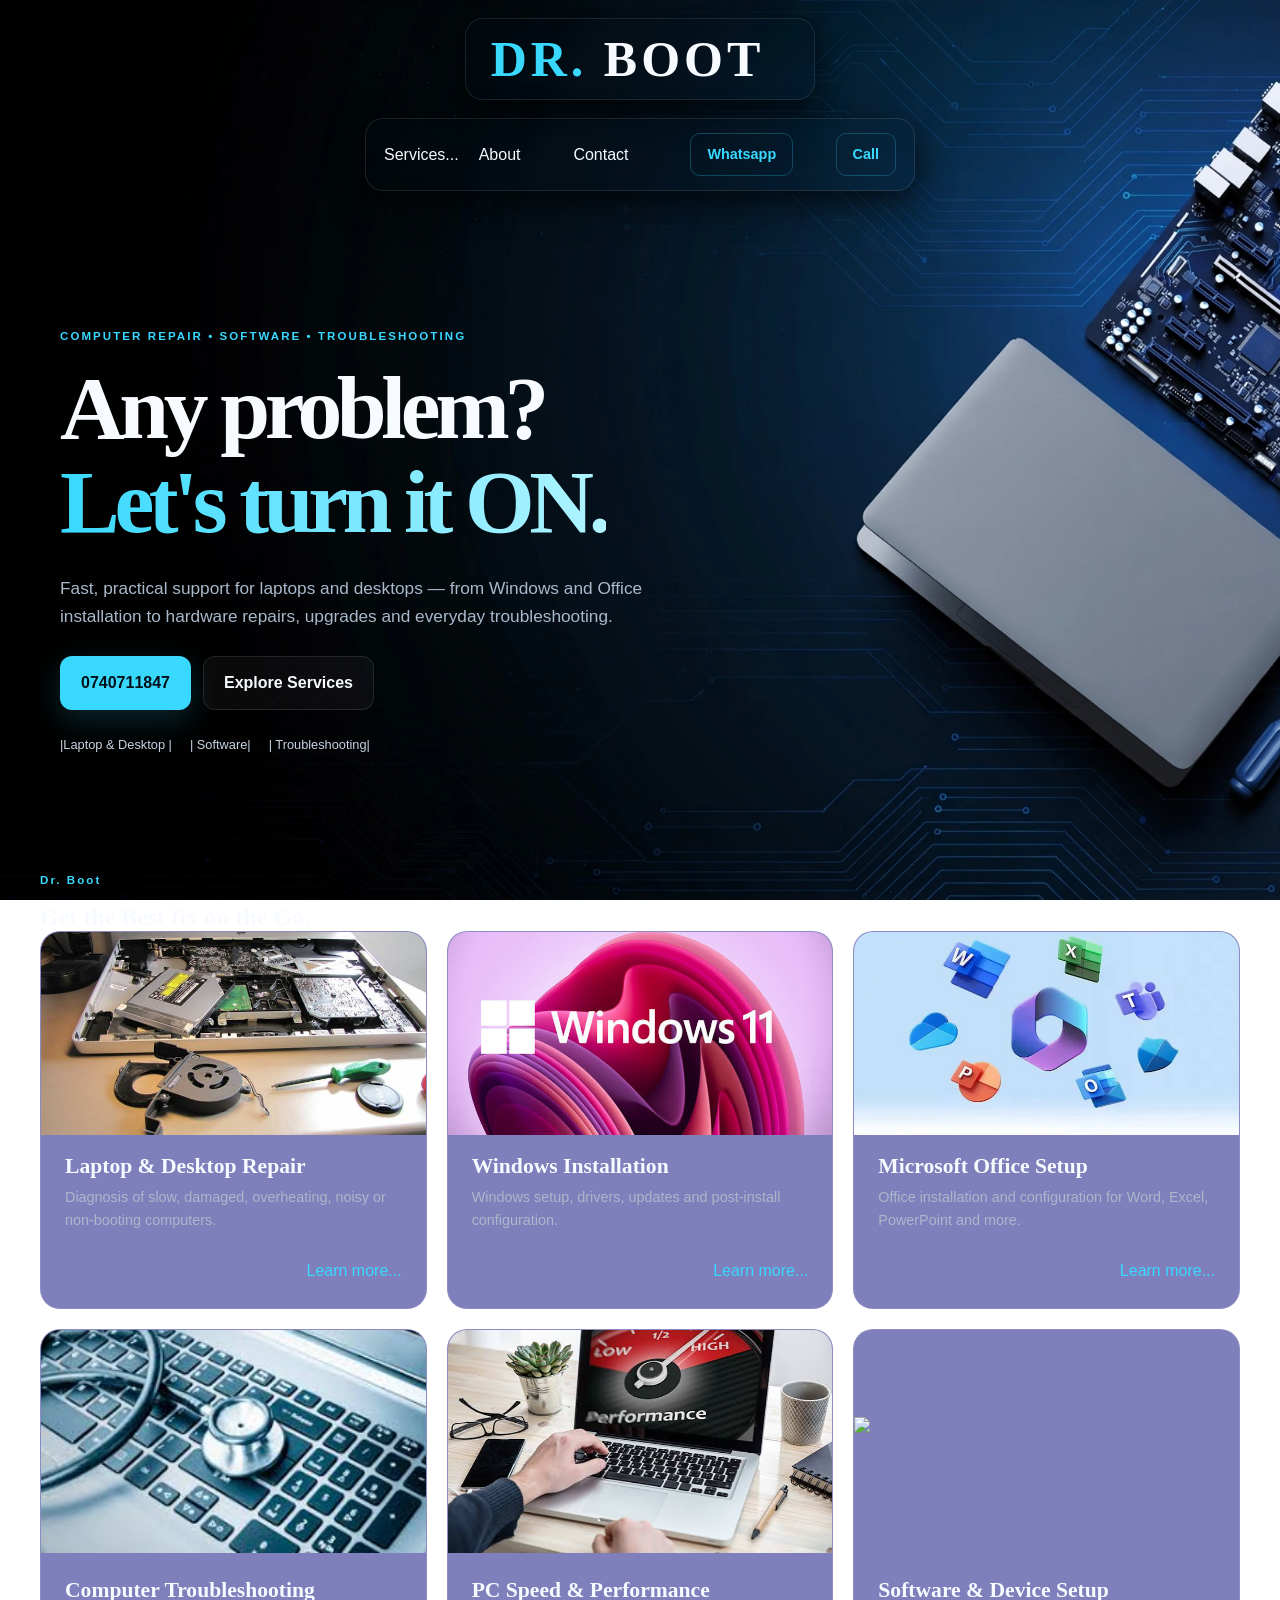
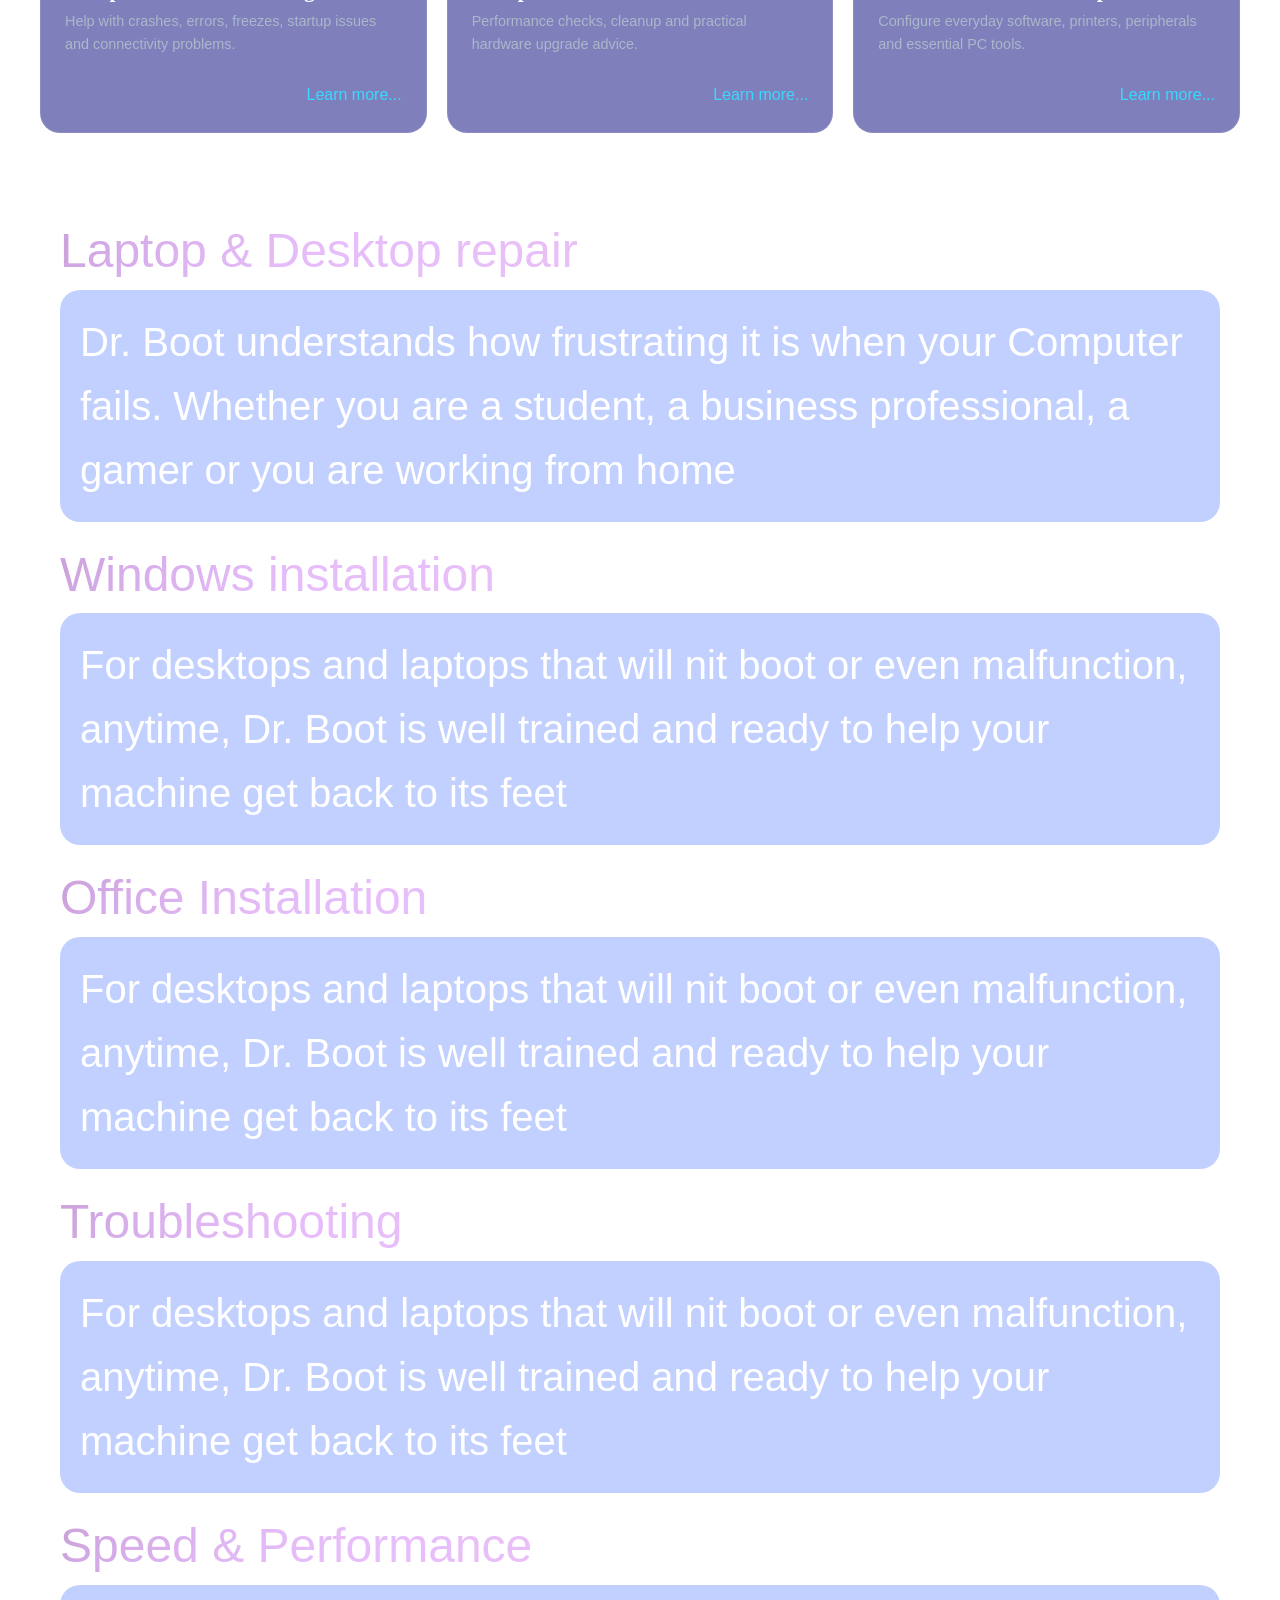
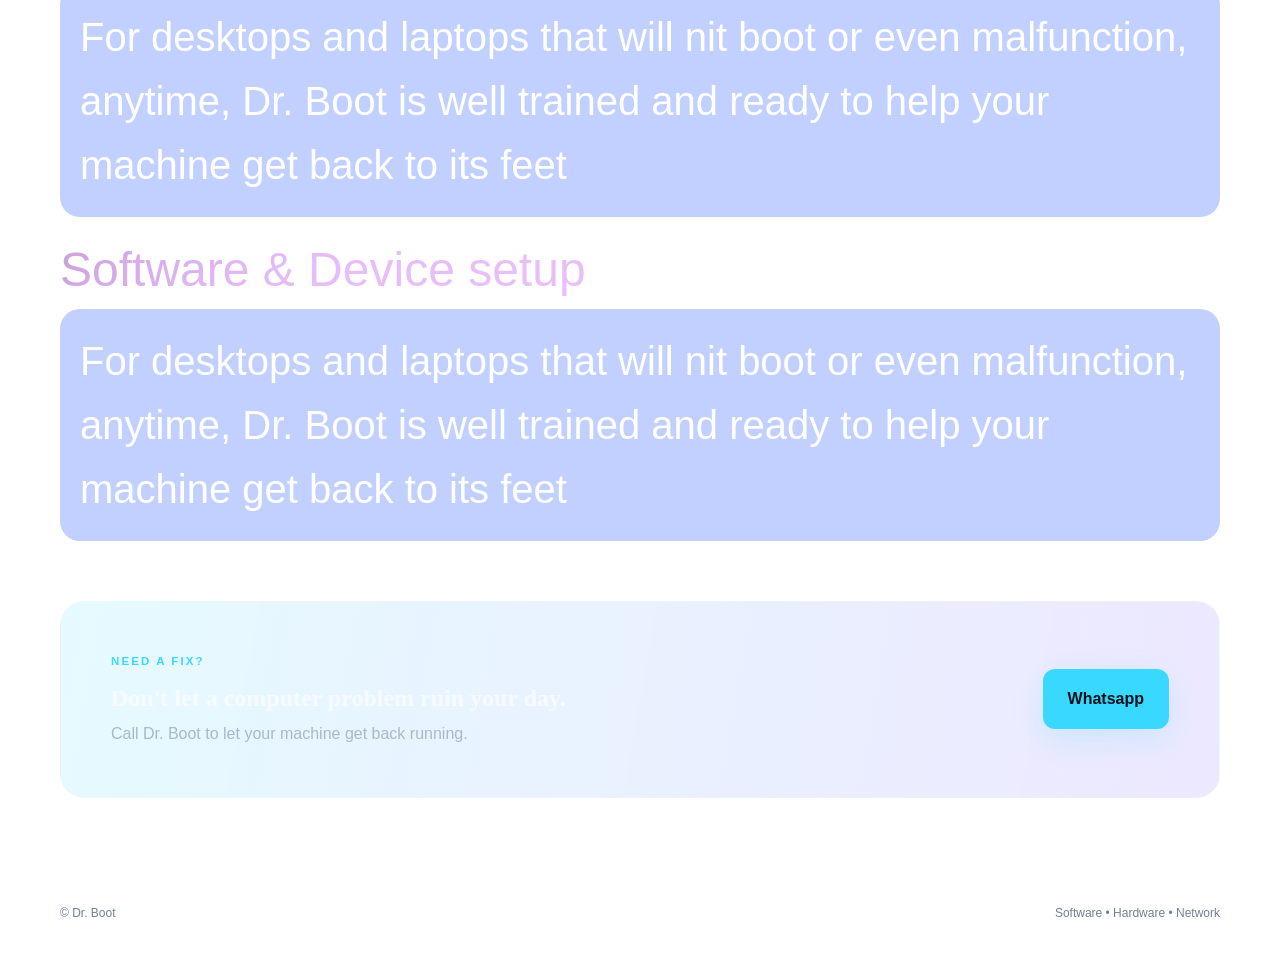
==== Dr_Boot.html @ 0471b4d8 "Add files via upload new layout and theme for the site" ====
<!DOCTYPE html>
<html lang="en">
<head>
<meta charset="UTF-8">
<meta name="viewport" content="width=device-width,initial-scale=1">
<meta name="description" content="Dr. Boot computer repair and IT support">
<title>Dr. Boot | Computer Repair</title>
<link rel="icon" href="boot.jpg">
<link rel="stylesheet" href="style1.css">
</head>
<body>
<header class="navbar">
<a class="brand" href="#home"><span>DR.</span> BOOT</a>
<nav>

</header>

<header class="navbar2">
<nav>
<div class="moreabout">
<div class="serv"><a href="#services">Services...</a></div>
<div class="serv"><a href="#explanation">About</a></div>
<div class="serv"><a href="#contact">Contact</a></div>
</div>
</nav>
<a class="nav-call" href="https://wa.me/254740711847" target="_blank">Whatsapp</a>
<a class="nav-call" href="tel:0740711847">Call</a>

</header>


<main>
<section class="hero" id="home">
<div class="hero-copy">
<div class="eyebrow">COMPUTER REPAIR • SOFTWARE • TROUBLESHOOTING</div>
<h1>Any problem?<br>
<span>Let's turn it ON.</span>
</h1>
<p>Fast, practical support for laptops and desktops — from Windows and Office installation to hardware repairs, upgrades and everyday troubleshooting.</p>
<div class="hero-actions">
<a class="btn primary" href="https://wa.me/254740711847"> 0740711847</a>
<a class="btn secondary" href="#services">Explore Services </a>
</div>
<div class="trust-row">
<span> |Laptop & Desktop |</span>
<span>| Software| </span>
<span>| Troubleshooting|</span>
</div>
</div>
<div class="hero-visual">

</section>
<section class="section" id="services">
<div class="section-heading">
<div class="eyebrow">Dr. Boot</div>
<h2>Get the Best fix on the Go.</br></h2>
<p></p>
</div>
<div class="service-grid">
<article class="service-card">
<div class="service-image laptop-repair"><img src="repair.jpg" width="100%"></div>
<div class="service-content">
<h3>Laptop & Desktop Repair</h3>
<p>Diagnosis of slow, damaged, overheating, noisy or non-booting computers.</p>
<div class="aboutservice">
	<a href="#laptop">Learn more...</a>
</div>
</div>
</article>
<article class="service-card">
<div class="service-image windows"><img src="windows.jpg" width="100%"></div>
<div class="service-content">
<h3>Windows Installation</h3>

<p>Windows setup, drivers, updates and post-install configuration.</p>
<div class="aboutservice">
	<a href="#window">Learn more...</a>
</div>
</div>
</article>
<article class="service-card">
<div class="service-image office"><img src="office.jpg" width="100%"></div>
<div class="service-content">
<h3>Microsoft Office Setup</h3>
<p>Office installation and configuration for Word, Excel, PowerPoint and more.</p>
<div class="aboutservice">
	<a href="#m365">Learn more...</a>
</div>
</div>
</article>
<article class="service-card">
<div class="service-image troubleshooting"><img src="trouble.jpg" width="100%"></div>
<div class="service-content">
<span class="tag"> .</span>
<h3>Computer Troubleshooting</h3>
<p>Help with crashes, errors, freezes, startup issues and connectivity problems.</p>
<div class="aboutservice">
	<a href="#problem">Learn more...</a>
</div>
</div>
</article>
<article class="service-card">
<div class="service-image speed"><img src="speed.jpg" width="100%"></div>
<div class="service-content">
<span class="tag">.</span>
<h3>PC Speed & Performance</h3>
<p>Performance checks, cleanup and practical hardware upgrade advice.</p>
<div class="aboutservice">
	<a href="#performance">Learn more...</a>
</div>
</div>
</article>
<article class="service-card">
<div class="service-image setup"><img src="Software.jpg" width="100%"></div>
<div class="service-content">
<span class="tag">.</span>
<h3>Software & Device Setup</h3>
<p>Configure everyday software, printers, peripherals and essential PC tools.</p>
<div class="aboutservice">
	<a href="#software">Learn more...</a>
</div>
</div>
</article>
</div>
</section>

<section class="explanation" id="explanation">
<div class="topic">
Laptop & Desktop repair
</div>
<div class="laptop" id="laptop">

	<p>Dr. Boot understands how frustrating it is when your Computer fails.
	Whether you are a student, a business professional, a gamer or you are working from home </br>
	</p>
</div>
<div class="topic">
Windows installation
</div>
<div class="window" id="window">
	<p>For desktops and laptops that will nit boot or even malfunction, anytime,
	Dr. Boot is well trained and ready to help your machine get back to its feet</br>
	</p>
</div>
<div class="topic">
Office Installation
</div>
<div class="m365" id="m365">
	<p>For desktops and laptops that will nit boot or even malfunction, anytime,
	Dr. Boot is well trained and ready to help your machine get back to its feet</br>
	</p>
</div>


<div class="topic">
Troubleshooting
</div>
<div class="problem" id="problem">

	<p>For desktops and laptops that will nit boot or even malfunction, anytime,
	Dr. Boot is well trained and ready to help your machine get back to its feet</br>
	</p>
</div>

<div class="topic">
Speed & Performance
</div>
<div class="performance" id="Performance">
	<p>For desktops and laptops that will nit boot or even malfunction, anytime,
	Dr. Boot is well trained and ready to help your machine get back to its feet</br>
	</p>
</div>

<div class="topic">
Software & Device setup
</div>
<div class="software" id="software">
	<p>For desktops and laptops that will nit boot or even malfunction, anytime,
	Dr. Boot is well trained and ready to help your machine get back to its feet</br>
	</p>
</div>


</section>

<section class="cta" id="contact">
<div>
<div class="eyebrow">NEED A FIX?</div>
<h2>Don't let a computer problem ruin your day.</h2>
<p>Call Dr. Boot to let your machine get back running.</p>
</div>
<a class="btn primary large" href="Whatsapp:0740711847">Whatsapp</a>
</section>
</main>
<footer>
<span>©<span id="year">
</span> Dr. Boot</span>

<span>Software • Hardware • Network</span>
</footer>

</body>
</html>
---- style1.css ----
:root{
	--bg:#07111f;
	--text:#f7fbff;
	--muted:#a9b8ca;
	--accent:#39d9ff;
	--purple:#7c5cff;
	--line:rgba(255,255,255,.1);
	--shadow:0 24px 70px rgba(0,0,0,.3)}

*{
	box-sizing:border-box;
	margin:0;
	padding:0
}

html{
	scroll-behavior:smooth
}

body{

	min-height:100vh;
	color:var(--text);
	font-family:Inter,sans-serif;
	line-height:1.6;
	background: url(background.jpg)/* rgba(120,40,20) */;
	background-size: cover;
	padding-left: 40px;
	padding-right: 40px;
	background-attachment:fixed
	}

a{
	color:inherit;
	text-decoration:none
}

button{
	font:inherit
}

.navbar{
	width:350px;
	margin:18px auto 0;
	display:flex;
	align-items:center;
	justify-content:center;
	gap:25px;
	position:right;
	top:15px;
	z-index:50;
	border:1px solid var(--line);
	border-radius:18px;
	background:rgba(7,17,31,.12);
	backdrop-filter:blur(8px);
	box-shadow:0 10px 35px rgba(0,0,0,.72)
}

.navbar2{
	width:min(550px,calc(100% - 40px));
	margin:18px auto 0;
	padding:14px 18px;
	display:flex;
	align-items:center;
	justify-content:space-between;
	gap:25px;
	position:sticky;
	top:15px;
	z-index:50;
	border:1px solid var(--line);
	border-radius:18px;
	background:rgba(7,17,31,.12);
	backdrop-filter:blur(8px);
	box-shadow:0 10px 35px rgba(0,0,0,.72)
}

.moreabout{
	display: grid;
	grid-template-columns: 1fr 1fr 1fr;
	gap:20px;
	
}

.serv :hover{
	color: cyan;
}
	
	
.brand{
	font-family:'Space Grotesk';
	font-size:50px;
	font-weight:800;
	letter-spacing:.08em}

.brand span{
	color:var(--accent)
}

.navbar nav{
	display:flex;
	gap:30px
}

.navbar nav a{
	color:var(--muted);
	font-size:.92rem
}

.navbar nav a:hover{
	color:#fff
}

.nav-call{
	padding:9px 16px;
	border-radius:10px;
	background:transparent;
	color:var(--accent);
	border:1px solid rgba(57,217,255,.25);
	font-weight:700;
	font-size:.9rem}

.hero{
	width:min(1180px,calc(100% - 40px));
	min-height:680px;
	margin:auto;
	display:grid;
	grid-template-columns:1.05fr .95fr;
	align-items:center;
	gap:50px;
	padding:90px 0 70px
}

.eyebrow{
	color:var(--accent);
	font-size:.72rem;
	font-weight:800;
	letter-spacing:.18em;
	margin-bottom:16px
}

.hero h1,h2,h3{
	font-family:'Space Grotesk';
	line-height:1.05
}

.hero h1{
	font-size:clamp(3.3rem,7vw,6.6rem);
	letter-spacing:-.06em}
.hero h1 span{background:linear-gradient(90deg,var(--accent),#b0f4ff);
	-webkit-background-clip:text;
	background-clip:text;
	color:transparent}
.hero p{
max-width:620px;
	margin:26px 0;
	color:var(--muted);
	font-size:1.08rem}

.hero-actions{

	display:flex;
	flex-wrap:wrap;
	gap:12px}

.btn{

	display:inline-flex;
	align-items:center;
	justify-content:center;
	padding:13px 20px;
	border-radius:12px;
	font-weight:800;
	border:1px solid transparent;
	transition:.2s
}

.btn:hover{

	transform:translateY(-3px)
}

.primary{

	color:#04111b;
	background:var(--accent);
	box-shadow:0 10px 30px rgba(57,217,255,.18)
}

.secondary{

	border-color:var(--line);
	background:rgba(255,255,255,.04)}
.large{
padding:16px 24px}

.trust-row{
display:flex;
	flex-wrap:wrap;
	gap:18px;
	margin-top:25px;
	color:#c8d4e2;
	font-size:.8rem}

.hero-visual{
	position:relative;
	min-height:480px;
	display:grid;
	place-items:center
}

.glow{
position:absolute;
	width:340px;
	height:340px;
	border-radius:50%;
	background:var(--accent);
	filter:blur(100px);
	opacity:.13}



.service-grid{
	display:grid;
	grid-template-columns:repeat(3,1fr);
	gap:20px}

.service-card{
	overflow:hidden;
	border:1px solid var(--line);
	border-radius:20px;
	background:rgba(0,0,123,.5);
	transition:.3s
}

.service-card:hover{
	transform:translateY(-8px);	
	border-color:rgba(57,217,255,.35);
	box-shadow:var(--shadow)}

.service-image{
	height:190px;
	display:flex;
	justify-content: center;
	align-items: center;
	place-items:center;
	font-size:4.5rem;
}


.service-content{
	padding:24px}

.tag{
	color:transparent;
	font-size:.68rem;
	font-weight:800;
	letter-spacing:.15em}

.service-content h3{
	font-size:1.35rem;
	margin:9px 0}

.service-content p{
	color:var(--muted);
	font-size:.9rem;
	min-height:72px}

.aboutservice{
	display: flex;
	align-content: right;
	justify-content: right;
	color: var(--accent);
}
.aboutservice:hover{
	color: pink;
}

.explanation{
	min-width: 80%;
	margin-top: 60px;
	background: transparent;
	border-radius: 20px;
	color: white;
	padding: 20px;
}

.topic{
	font-size: 300%;
	background: url(windows.jpg);
	background-size: 200% auto;
	background-clip: text;
	color: transparent;
	animation: pan 30s linear infinite alternate;

}

@keyframes pan{
	from{ background-position: 0% center;}
	to {background-position: 100% center;}
}

.laptop{
	min-width: 90%;
	background: rgba(50,100,255, 0.3);
	font-size: 40px;
	padding: 20px;
	border-radius: 20px;
	margin: 0 0 15px;
}

.window{
	min-width: 90%;
	background: rgba(50,100,255, 0.3);
	font-size: 40px;
	padding: 20px;
	border-radius: 20px;
	margin: 0 0 15px;

}

.m365{
	min-width: 90%;
	background: rgba(50,100,255, 0.3);
	font-size: 40px;
	padding: 20px;
	border-radius: 20px;
	margin: 0 0 15px;

}

.problem{
	min-width: 90%;
	background: rgba(50,100,255, 0.3);
	font-size: 40px;
	padding: 20px;
	border-radius: 20px;
	margin: 0 0 15px;

}

.performance{
	min-width: 90%;
	background: rgba(50,100,255, 0.3);
	font-size: 40px;
	padding: 20px;
	border-radius: 20px;
	margin: 0 0 15px;

}

.software{
	min-width: 90%;
	background: rgba(50,100,255, 0.3);
	font-size: 40px;
	padding: 20px;
	border-radius: 20px;
}

.cta{
	width:min(1180px,calc(100% - 40px));
	margin:0 auto 80px;
	padding:50px;
	border-radius:24px;
	background:linear-gradient(100deg,rgba(57,217,255,.13),rgba(124,92,255,.14));
	border:1px solid var(--line);
	display:flex;
	align-items:center;
	justify-content:space-between;
	gap:30px;
	margin-top: 40px;
	margin-top: 40px;
}

.cta p{
	color:var(--muted);
	margin-top: 10px;
}
footer{
	width:min(1180px,calc(100% - 40px));
	margin:auto;
	padding:25px 0 35px;
	border-top:1px solid var(--line);
	color:#718198;
	display:flex;	
	justify-content:space-between;
	font-size:.75rem}
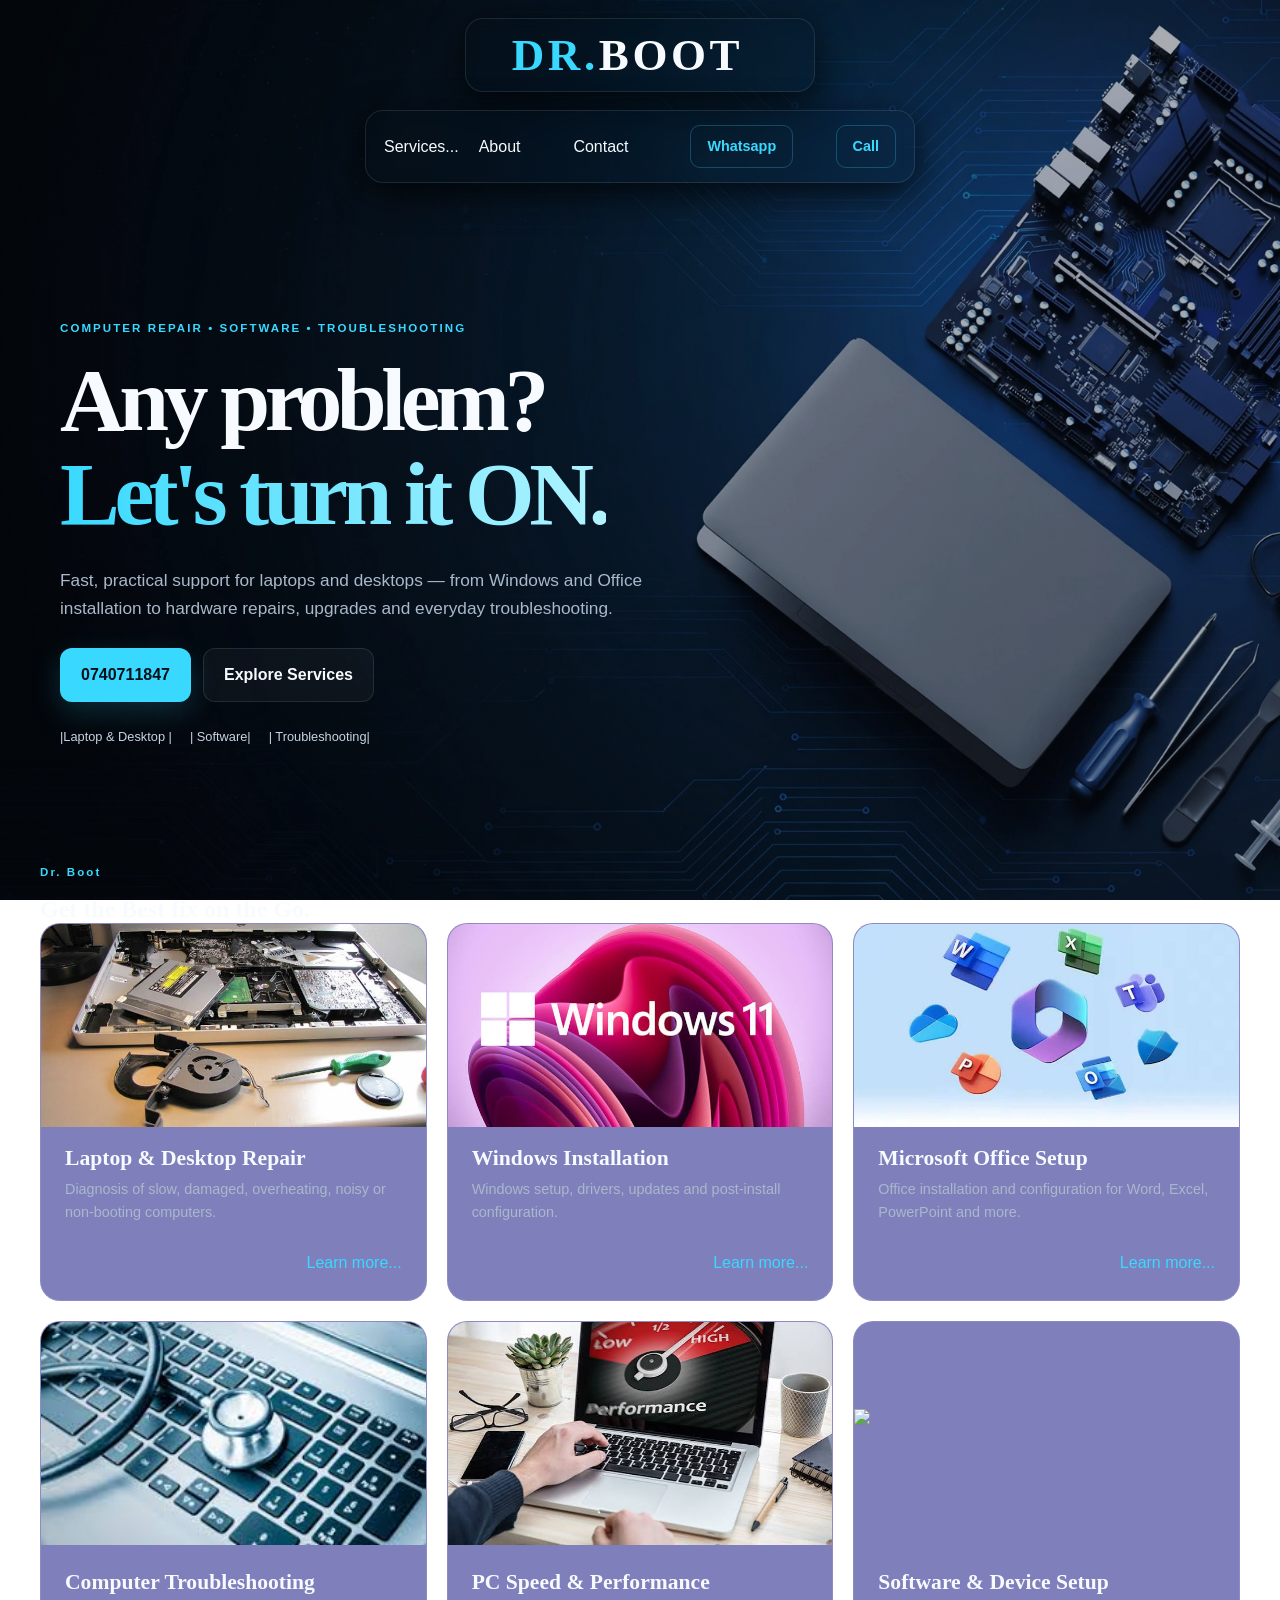
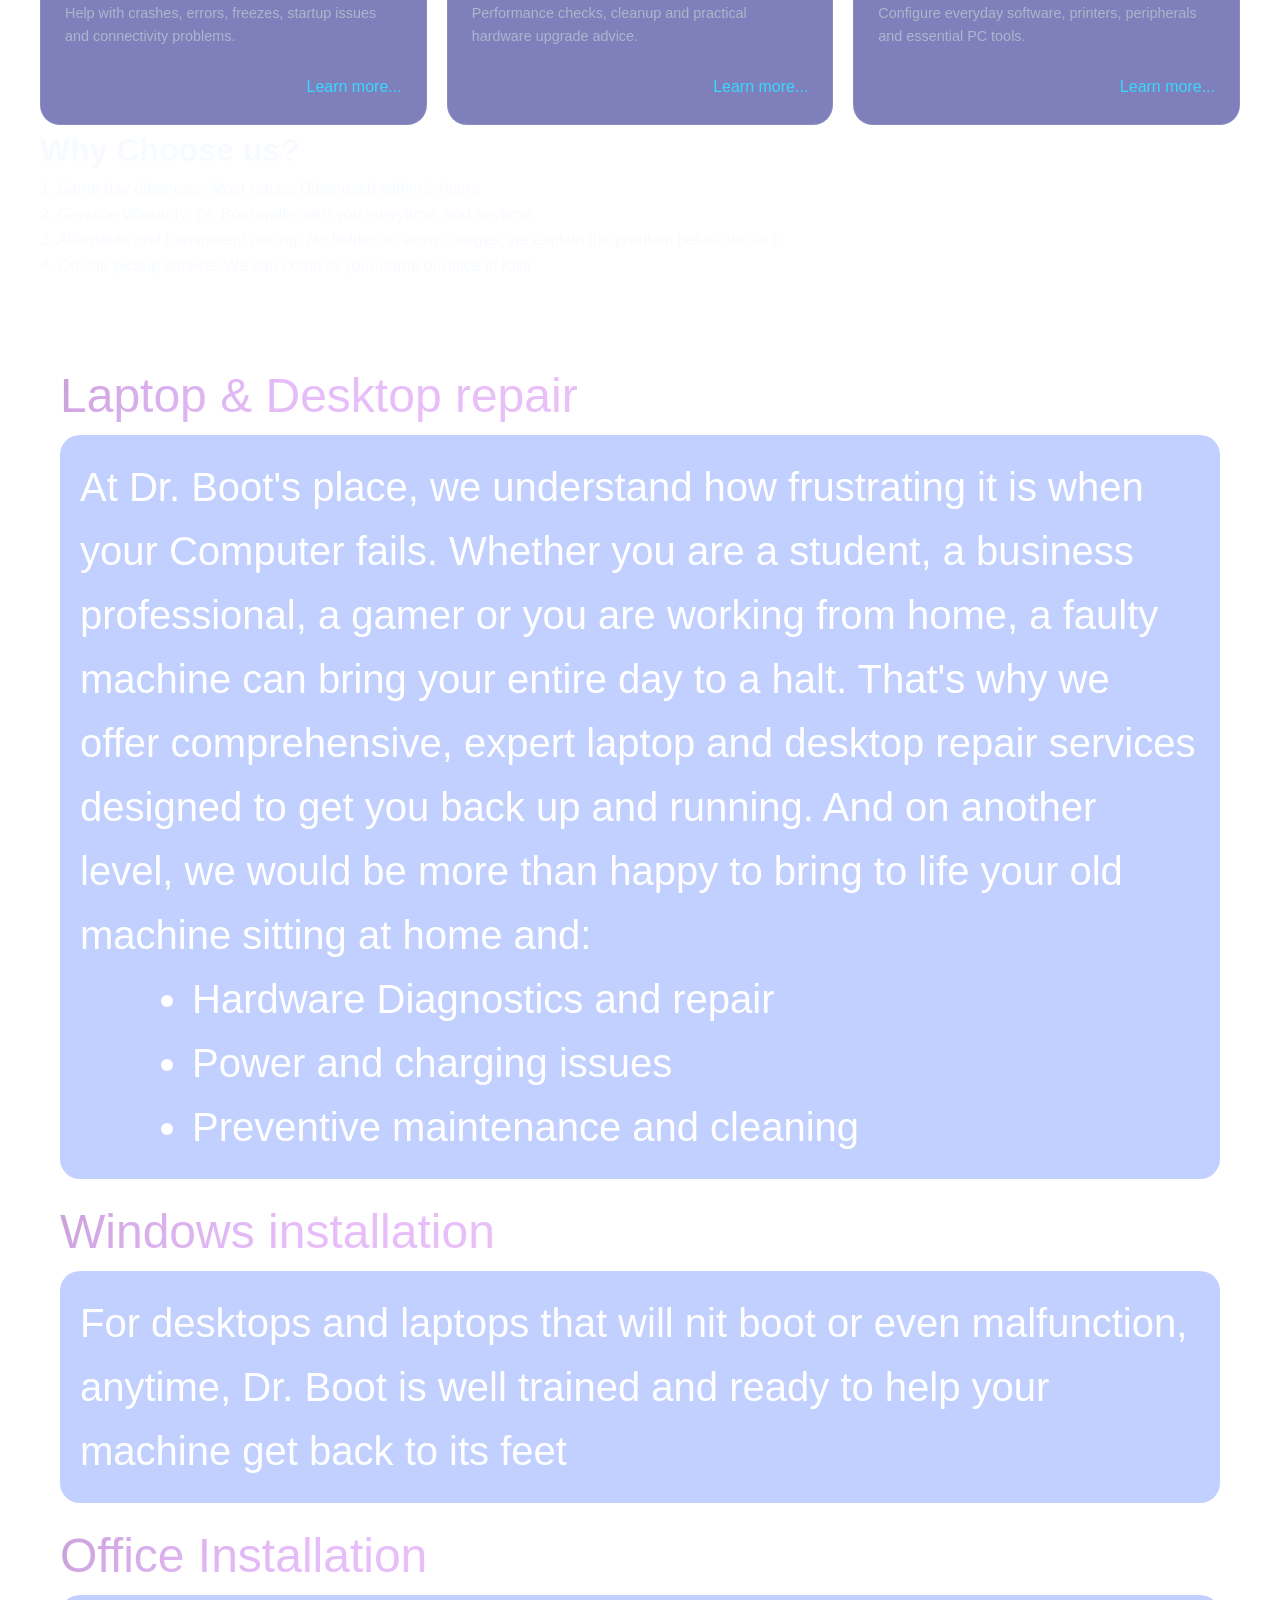
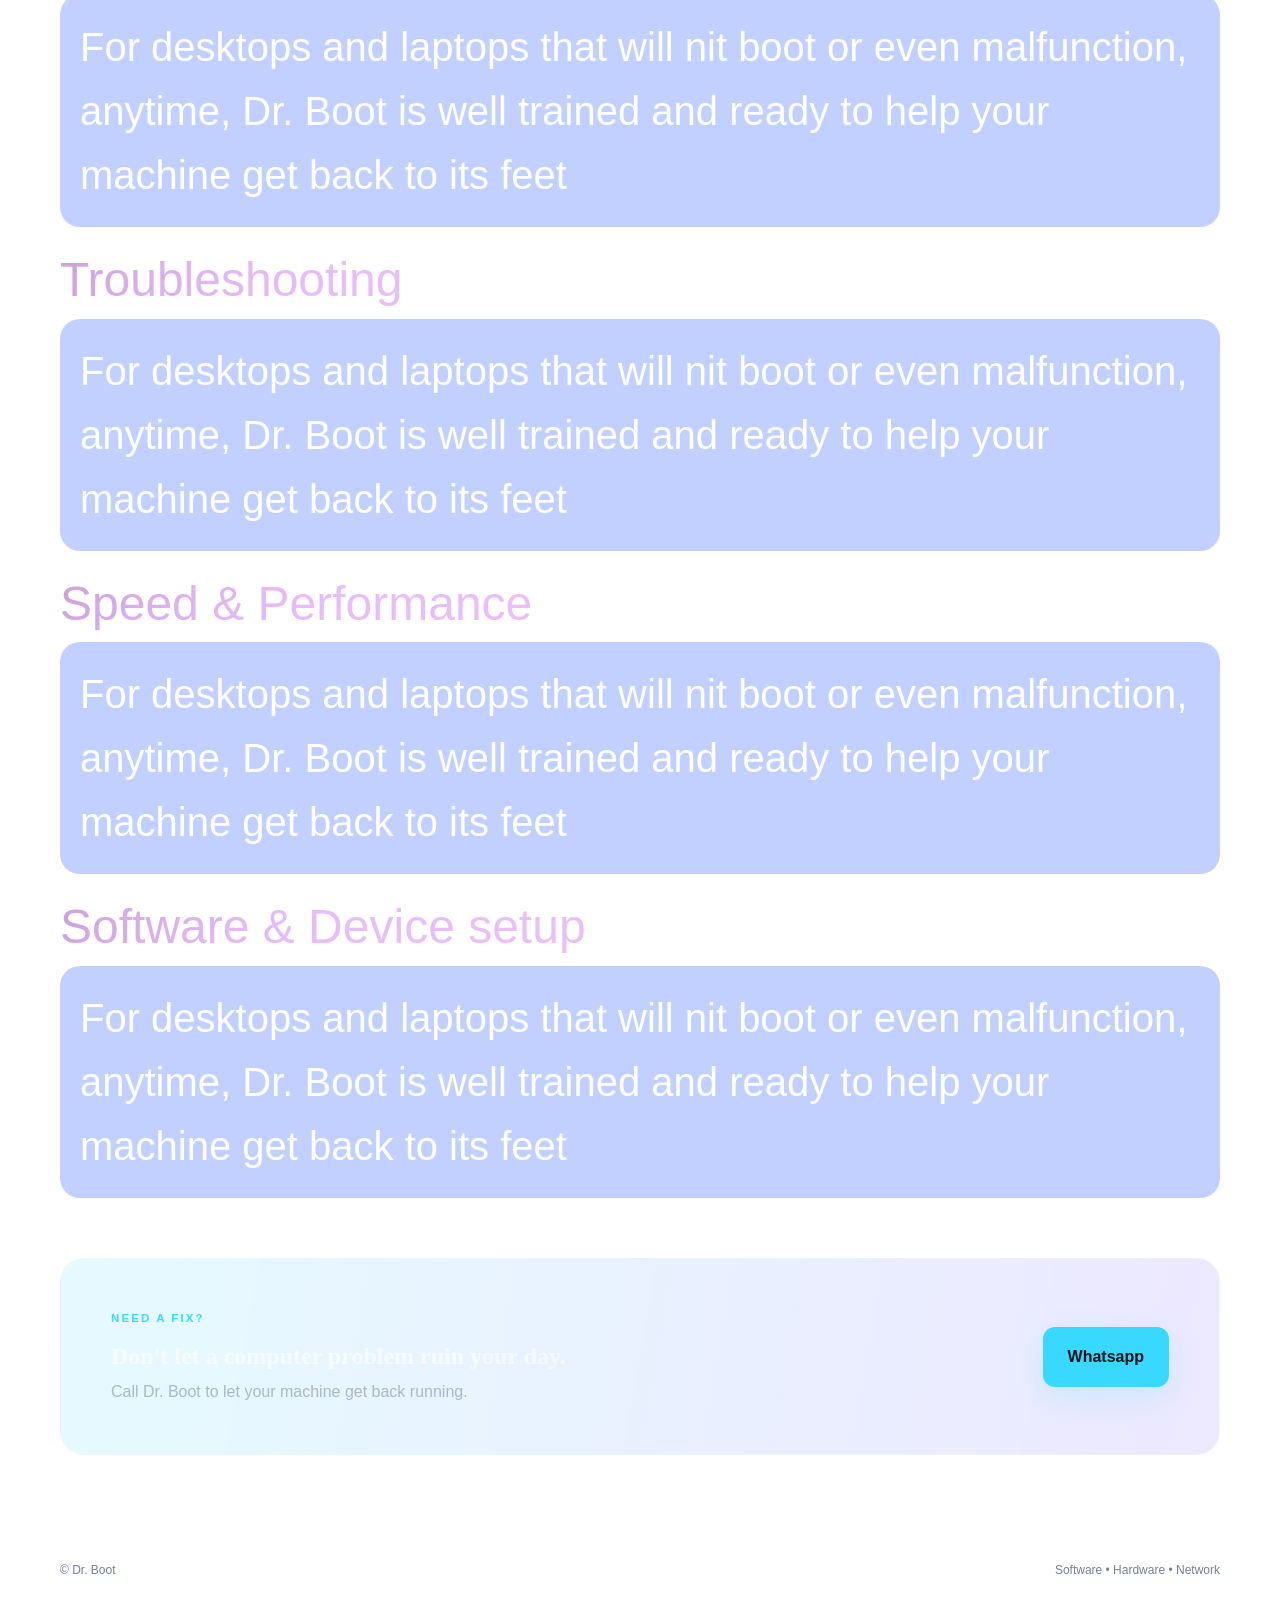
==== commit b75b03fb: "Add files via upload upd002" ====
--- a/Dr_Boot.html
+++ b/Dr_Boot.html
@@ -19,7 +19,7 @@
 <nav>
 <div class="moreabout">
 <div class="serv"><a href="#services">Services...</a></div>
-<div class="serv"><a href="#explanation">About</a></div>
+<div class="serv"><a href="#about">About</a></div>
 <div class="serv"><a href="#contact">Contact</a></div>
 </div>
 </nav>
@@ -124,14 +124,35 @@
 </div>
 </section>
 
+<div class="about" id="about">
+	<h1>Why Choose us?</h1>
+	<p>1. Same day diagnosis: Most issues Diagnosed within 2 hours</p>
+	<p>2. Genuine Warranty: Dr. Boot walks with you everytime, and anytime.</p>
+	<p>3. Affordable and transparent pricing: No hidden or extra charges, we explain the problem before we fix it!</p>
+	<p>4. On-site pickup service: We can come to your home or office in Kilifi</p>
+	
+</div>
+
 <section class="explanation" id="explanation">
 <div class="topic">
 Laptop & Desktop repair
 </div>
 <div class="laptop" id="laptop">
 
-	<p>Dr. Boot understands how frustrating it is when your Computer fails.
-	Whether you are a student, a business professional, a gamer or you are working from home </br>
+	<p>At Dr. Boot's place, we understand how frustrating it is when your Computer fails.
+	Whether you are a student, a business professional, a gamer or you are working from home, 
+	a faulty machine can bring your entire day to a halt. That's why we offer comprehensive, expert laptop and desktop repair
+	services designed to get you back up and running.
+	And on another level, we would be more than happy to bring to life your old machine sitting at home and:
+	
+	<br>
+	<div class="list">
+	<ul>
+		<li>Hardware Diagnostics and repair</li>
+		<li>Power and charging issues</li>
+		<li>Preventive maintenance and cleaning</li>
+	</ul>
+	</div>
 	</p>
 </div>
 <div class="topic">
@@ -189,7 +210,7 @@
 <h2>Don't let a computer problem ruin your day.</h2>
 <p>Call Dr. Boot to let your machine get back running.</p>
 </div>
-<a class="btn primary large" href="Whatsapp:0740711847">Whatsapp</a>
+<a class="btn primary large" href="https://wa.me/254740711847" target="_blank">Whatsapp</a>
 </section>
 </main>
 <footer>
--- a/style1.css
+++ b/style1.css
@@ -17,19 +17,23 @@
 html{
 	scroll-behavior:smooth
 }
-
-body{
-
-	min-height:100vh;
-	color:var(--text);
-	font-family:Inter,sans-serif;
-	line-height:1.6;
-	background: url(background.jpg)/* rgba(120,40,20) */;
-	background-size: cover;
-	padding-left: 40px;
-	padding-right: 40px;
-	background-attachment:fixed
-	}
+body {
+    min-height: 100vh;
+    color: var(--text);
+    font-family: Inter, sans-serif;
+    line-height: 1.6;
+    background:
+        linear-gradient(
+            rgba(7, 17, 31, 0.35),
+            rgba(7, 17, 31, 0.35)
+        ), url("background.jpg");
+    background-size: cover;
+    background-position: center;
+    background-repeat: no-repeat;
+    background-attachment: fixed;
+    padding-left: 40px;
+    padding-right: 40px;
+}
 
 a{
 	color:inherit;
@@ -88,10 +92,15 @@
 	
 	
 .brand{
+	display: flex;
+	align-items: center;
+	justify-content: center;
 	font-family:'Space Grotesk';
-	font-size:50px;
+	font-size:45px;
 	font-weight:800;
-	letter-spacing:.08em}
+	letter-spacing:.08em
+
+}
 
 .brand span{
 	color:var(--accent)
@@ -298,6 +307,10 @@
 @keyframes pan{
 	from{ background-position: 0% center;}
 	to {background-position: 100% center;}
+}
+
+.list{
+	padding-left: 10%;
 }
 
 .laptop{
@@ -385,3 +398,453 @@
 	display:flex;	
 	justify-content:space-between;
 	font-size:.75rem}
+
+
+/* =========================================================
+   RESPONSIVE DESIGN
+   ========================================================= */
+
+/* Large screens */
+@media (min-width: 1400px) {
+    .hero,
+    .cta,
+    footer {
+        max-width: 1300px;
+    }
+
+    .hero {
+        min-height: 720px;
+    }
+}
+
+
+/* =========================================================
+   TABLETS / SMALL LAPTOPS
+   ========================================================= */
+@media (max-width: 1024px) {
+
+    body {
+        padding-left: 20px;
+        padding-right: 20px;
+    }
+
+    /* Navigation */
+    .navbar {
+        width: min(350px, 100%);
+    }
+
+    .navbar2 {
+        width: min(700px, 100%);
+    }
+
+    .moreabout {
+        grid-template-columns: repeat(3, 1fr);
+        gap: 15px;
+    }
+
+    .navbar nav {
+        gap: 18px;
+    }
+
+    /* Hero */
+    .hero {
+        width: 100%;
+        grid-template-columns: 1fr 1fr;
+        gap: 30px;
+        padding: 70px 0 60px;
+        min-height: 600px;
+    }
+
+    .hero h1 {
+        font-size: clamp(3rem, 7vw, 5rem);
+    }
+
+    .hero p {
+        font-size: 1rem;
+    }
+
+    .hero-visual {
+        min-height: 400px;
+    }
+
+    /* Services */
+    .service-grid {
+        grid-template-columns: repeat(2, 1fr);
+        gap: 18px;
+    }
+
+    .service-image {
+        height: 180px;
+    }
+
+    /* Explanation sections */
+    .explanation {
+        width: 100%;
+        min-width: 0;
+    }
+
+    .topic {
+        font-size: clamp(2rem, 5vw, 3rem);
+    }
+
+    .laptop,
+    .window,
+    .m365,
+    .problem,
+    .performance,
+    .software {
+        min-width: 0;
+        width: 100%;
+    }
+
+    /* CTA */
+    .cta {
+        width: 100%;
+        padding: 40px;
+    }
+
+    /* Footer */
+    footer {
+        width: 100%;
+    }
+}
+
+
+/* =========================================================
+   TABLETS / LARGE PHONES
+   ========================================================= */
+@media (max-width: 768px) {
+
+    body {
+        padding-left: 15px;
+        padding-right: 15px;
+        background-attachment: scroll;
+    }
+
+    /* Navigation */
+    .navbar {
+        width: 100%;
+        max-width: 420px;
+        margin-top: 12px;
+    }
+
+    .navbar2 {
+        width: 100%;
+        max-width: 600px;
+        padding: 12px 14px;
+        gap: 12px;
+    }
+
+    .navbar nav {
+        width: 100%;
+    }
+
+    .moreabout {
+        width: 100%;
+        grid-template-columns: repeat(3, 1fr);
+        gap: 10px;
+    }
+
+    .navbar2 .nav-call {
+        padding: 8px 12px;
+        font-size: .8rem;
+        white-space: nowrap;
+    }
+
+    .brand {
+        font-size: 38px;
+    }
+
+    /* Hero */
+    .hero {
+        width: 100%;
+        grid-template-columns: 1fr;
+        gap: 20px;
+        padding: 60px 0 50px;
+        text-align: center;
+    }
+
+    .hero-copy {
+        width: 100%;
+    }
+
+    .hero p {
+        max-width: 700px;
+        margin-left: auto;
+        margin-right: auto;
+    }
+
+    .hero-actions {
+        justify-content: center;
+    }
+
+    .trust-row {
+        justify-content: center;
+    }
+
+    .hero-visual {
+        min-height: 280px;
+    }
+
+    /* Services */
+    .service-grid {
+        grid-template-columns: repeat(2, 1fr);
+        gap: 15px;
+    }
+
+    .service-image {
+        height: 170px;
+    }
+
+    .service-content {
+        padding: 20px;
+    }
+
+    .service-content p {
+        min-height: auto;
+    }
+
+    /* Explanation */
+    .explanation {
+        padding: 15px 5px;
+        margin-top: 40px;
+    }
+
+    .topic {
+        font-size: clamp(2rem, 8vw, 3.5rem);
+        line-height: 1;
+    }
+
+    .laptop,
+    .window,
+    .m365,
+    .problem,
+    .performance,
+    .software {
+        font-size: clamp(20px, 5vw, 32px);
+        padding: 20px;
+    }
+
+    /* CTA */
+    .cta {
+        width: 100%;
+        padding: 35px 25px;
+        flex-direction: column;
+        text-align: center;
+        gap: 20px;
+    }
+
+    /* Footer */
+    footer {
+        width: 100%;
+        flex-direction: column;
+        align-items: center;
+        text-align: center;
+        gap: 8px;
+    }
+}
+
+
+/* =========================================================
+   PHONES
+   ========================================================= */
+@media (max-width: 600px) {
+
+    body {
+        padding-left: 10px;
+        padding-right: 10px;
+    }
+
+    /* Navigation */
+    .navbar {
+        width: 100%;
+        border-radius: 14px;
+    }
+
+    .navbar2 {
+        width: 100%;
+        flex-wrap: wrap;
+        justify-content: center;
+        border-radius: 14px;
+    }
+
+    .navbar2 nav {
+        width: 100%;
+    }
+
+    .moreabout {
+        grid-template-columns: 1fr 1fr 1fr;
+        gap: 8px;
+        text-align: center;
+    }
+
+    .serv {
+        font-size: .82rem;
+    }
+
+    .navbar2 .nav-call {
+        padding: 7px 12px;
+        font-size: .78rem;
+    }
+
+    .brand {
+		display: flex;
+		align-items: center;
+		justify-content: center;
+        font-size: 32px;
+    }
+
+    /* Hero */
+    .hero {
+        padding: 45px 0 40px;
+    }
+
+    .eyebrow {
+        font-size: .62rem;
+        letter-spacing: .12em;
+    }
+
+    .hero h1 {
+        font-size: clamp(2.6rem, 13vw, 4rem);
+    }
+
+    .hero p {
+        font-size: .95rem;
+        line-height: 1.6;
+    }
+
+    .hero-actions {
+        width: 100%;
+        flex-direction: column;
+        align-items: stretch;
+    }
+
+    .hero-actions .btn {
+        width: 100%;
+    }
+
+    .trust-row {
+        gap: 8px;
+        font-size: .7rem;
+    }
+
+    /* Services */
+    .service-grid {
+        grid-template-columns: 1fr;
+        gap: 18px;
+    }
+
+    .service-image {
+        height: 200px;
+    }
+
+    .service-content {
+        padding: 20px;
+    }
+
+    .service-content h3 {
+        font-size: 1.25rem;
+    }
+
+    .service-content p {
+        font-size: .88rem;
+    }
+
+    /* Explanation */
+    .topic {
+        font-size: clamp(1.8rem, 10vw, 3rem);
+    }
+
+    .laptop,
+    .window,
+    .m365,
+    .problem,
+    .performance,
+    .software {
+        width: 100%;
+        min-width: 0;
+        padding: 18px;
+        font-size: 20px;
+    }
+
+    /* CTA */
+    .cta {
+        padding: 30px 18px;
+        border-radius: 18px;
+    }
+
+    .cta h2 {
+        font-size: 1.7rem;
+    }
+
+    /* Footer */
+    footer {
+        font-size: .7rem;
+        padding-bottom: 25px;
+    }
+}
+
+
+/* =========================================================
+   VERY SMALL PHONES
+   ========================================================= */
+@media (max-width: 400px) {
+
+    .brand {
+        font-size: 27px;
+    }
+
+    .moreabout {
+        gap: 5px;
+    }
+
+    .serv {
+        font-size: .72rem;
+    }
+
+    .navbar2 .nav-call {
+        padding: 6px 9px;
+        font-size: .7rem;
+    }
+
+    .hero h1 {
+        font-size: 2.5rem;
+    }
+
+    .hero p {
+        font-size: .9rem;
+    }
+
+    .service-image {
+        height: 170px;
+    }
+
+    .topic {
+        font-size: 1.7rem;
+    }
+
+    .cta h2 {
+        font-size: 1.5rem;
+    }
+}
+
+
+/* =========================================================
+   ACCESSIBILITY / TOUCH DEVICES
+   ========================================================= */
+
+@media (hover: none) and (pointer: coarse) {
+
+    .btn:hover,
+    .service-card:hover {
+        transform: none;
+    }
+
+    .btn {
+        min-height: 46px;
+    }
+
+    .nav-call {
+        min-height: 42px;
+    }
+}
